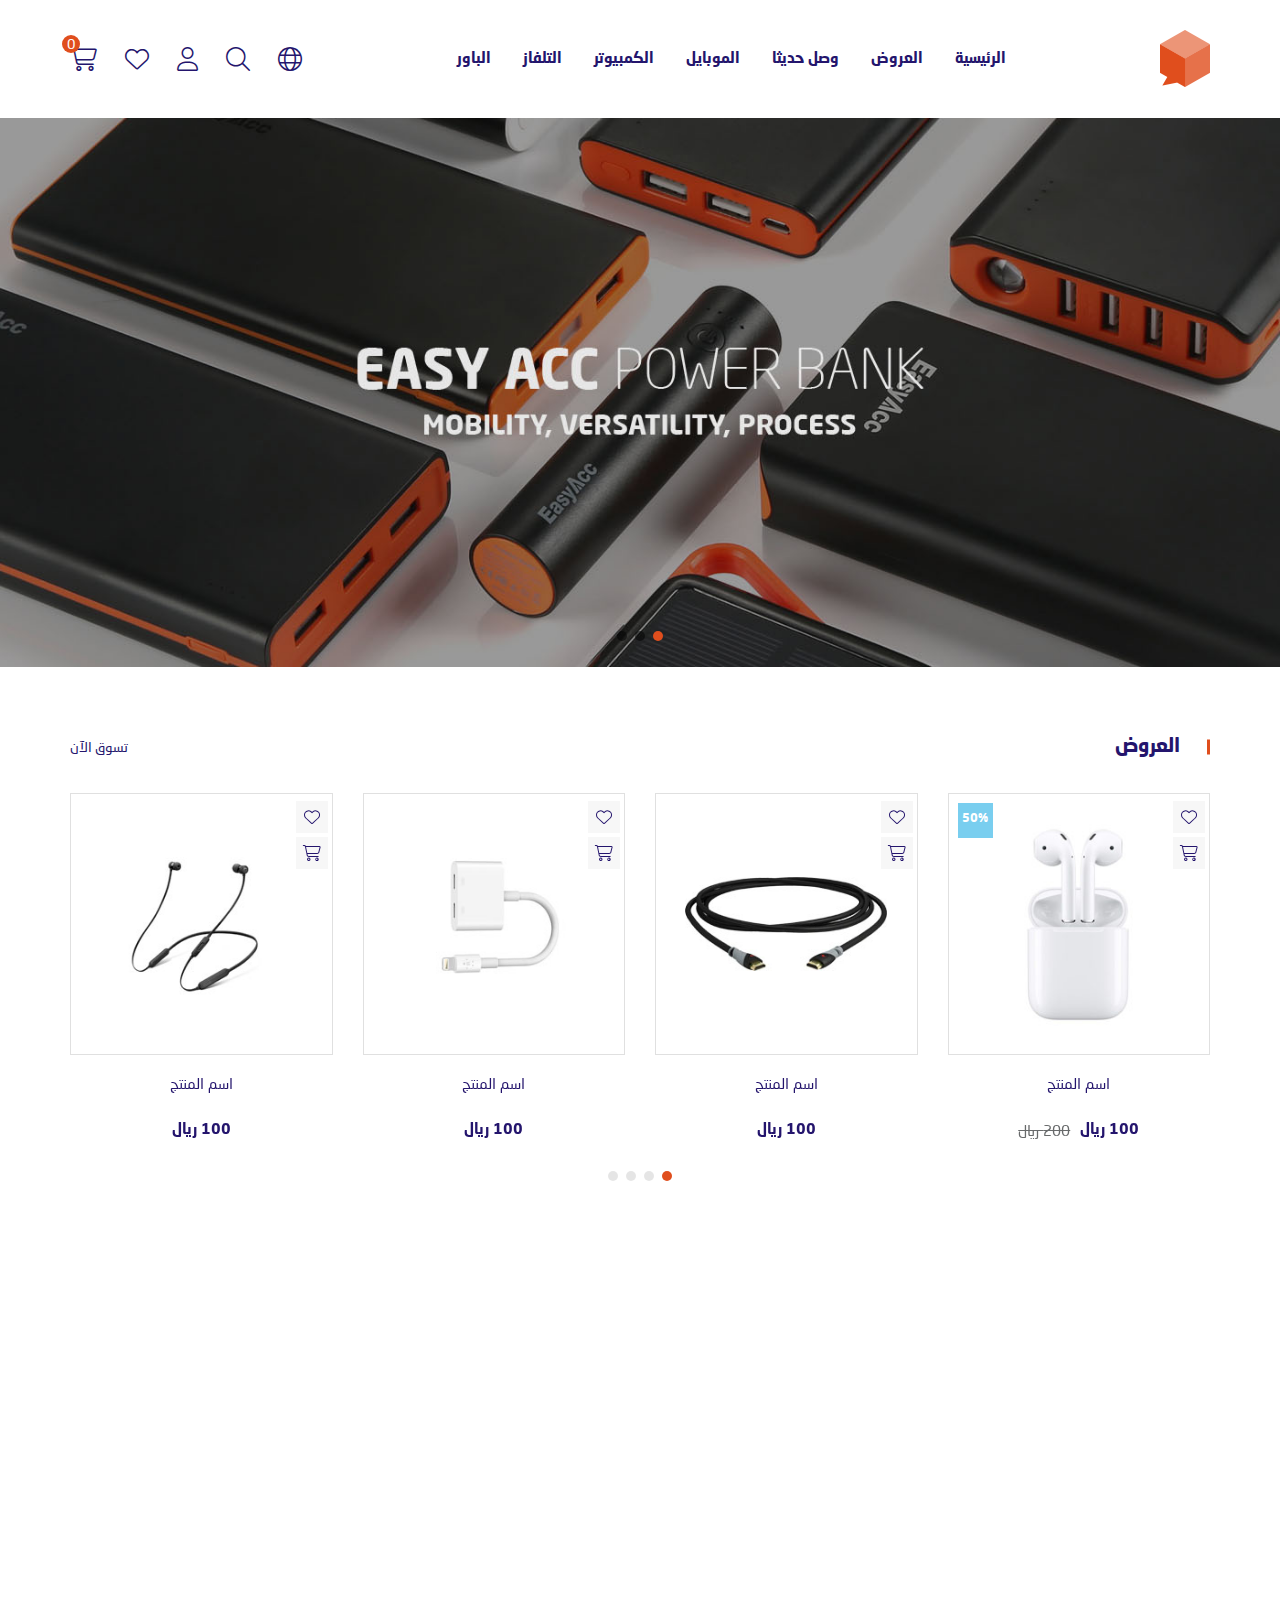
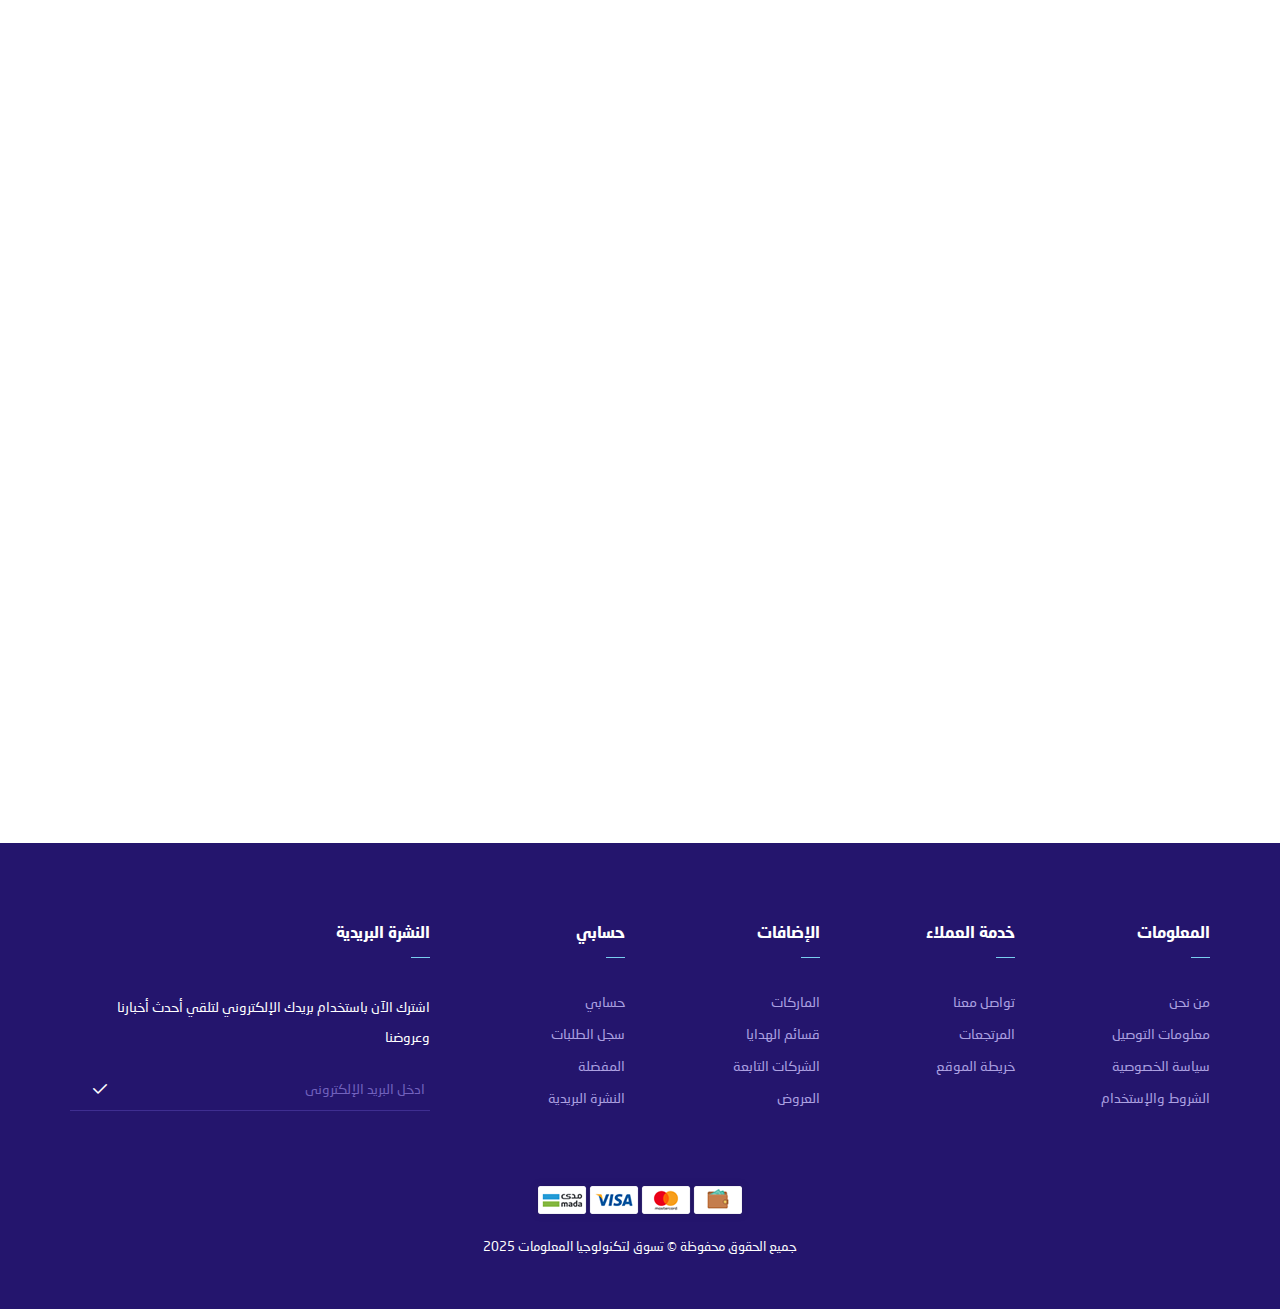
==== index.html @ 984ee5c9 "edit" ====
<!DOCTYPE html>
<html lang="ar" dir="rtl">
  <head>
    <meta charset="utf-8" />
    <meta http-equiv="X-UA-Compatible" content="IE=edge" />
    <meta name="viewport" content="width=device-width, initial-scale=1" />
    <title> demo13</title>
    <link rel="icon" href="images/fav.png" type="image/png" />
   
    <link rel="stylesheet" href="css/bootstrap.css" />
    <link rel="stylesheet" href="css/bootstrap-rtl.min.css" />
    <link rel="stylesheet" href="css/all.min.css" />
    <link rel="stylesheet" href="css/fonts.css" />
    <link rel="stylesheet" href="css/animate.css" />
    <link rel="stylesheet" href="css/swiper.min.css" />
    <link rel="stylesheet" href="css/style.css" />
  </head>
  <body>
    <!-- preloader -->
    <div class="preloader">
      <div class="progress">
        <div class="progress-bar"></div>
      </div>
    </div>
    <!-- preloader -->
    <!-- header section -->
    <header>
      <div class="top-header">
        <div class="search-content">
          <div class="container">
            <form class="search-section">
              <input class="search-input" type="text" placeholder=" بحث ... " />
              <button class="search-button ">
                <i class="fa-light fa-magnifying-glass search-icon"></i>
              </button>
            </form>
          </div>
        </div>
        <div class="container">
          <div class="nav-header">
            <div class="img-logo">
              <a href="#">
                <img src="images/logo.png" class="img-responsive" alt="logo">
              </a>
            </div>
            <!-- navigation  -->
            <div class="navgition">
              <div class="bars-icon menu-id">
                <span class="line line-1"></span>
                <span class="line line-2"></span>
                <span class="line line-3"></span>
              </div>
              <ul class="big-menu list-unstyled">
                <li>
                  <a href="index.html"> الرئيسية </a>
                </li>
                <li>
                  <a href="#"> العروض </a>
                </li>
                <li>
                  <a href="#"> وصل حديثا </a>
                </li>
               
                <li>
                  <a href="#"> الموبايل </a>
                </li>
                <li>
                  <a href="#"> الكمبيوتر </a>
                </li>
                <li>
                  <a href="#"> التلفاز </a>
                </li>
                <li>
                  <a href="#"> الباور </a>
                </li>
               
              </ul>
            </div>
            <!-- navigation  -->
            <!-- header-icons-section -->
            <ul class="top-header-list">
              <li class="hidden-lg hidden-md">
                <div class="bars-icon menu-id">
                  <span class="line line-1"></span>
                  <span class="line line-2"></span>
                  <span class="line line-3"></span>
                </div>
              </li>
              <li>
                <div class="dropdown-div ">
                  <button class="dropbtn">
                    <i class="fa-light fa-globe top-header-list-icon"></i>
                  </button>
                  <div class="dropdown-content">
                    <a href="index.html" class="dropdown-link">العربية  </a>
                    <a href="index-en.html" class="dropdown-link"> English </a>
                  </div>
                </div>
              </li>
              <li>
                <button class="search-btn"></button>
              </li>
              <li>
                <div class="dropdown-div ">
                  <button class="dropbtn">
                    <i class="fa-light fa-user  top-header-list-icon"></i>
                  </button>
                  <div class="dropdown-content">
                    <a href="#" class="dropdown-link">تسجيل دخول  </a>
                    <a href="#" class="dropdown-link"> تسجيل جديد </a>
                  </div>
                </div>
              </li>
              <li class="hidden-in-mobile-icon">
                <a href="#">
                  <i class="fa-light fa-heart top-header-list-icon"></i>
                </a>
              </li>
              <li>
                <div class="cart-div">
                  <a href="#">
                    <i class="fa-light fa-cart-shopping top-header-list-icon"></i>
                  </a>
                  <span class="cart-number">
                    0
                  </span>
                </div>
                
              </li>
            </ul>
            <!-- header-icons-section -->
          </div>
        </div>
      </div>
      <!-- end top header-->
    </header>
    <!-- header section     -->
    <!-- main-slider -->
    <main class="main-slider">
      
        <div class="swiper-cont">
          <div class="swiper-container">
            <div class="swiper-wrapper">
              <div class="swiper-slide">
                <div class="main">
                  <div class="pro-img">
                    <a href="#">
                      <img src="images/main-slider/01.jpg" class="img-responsive main-slider-img" alt="slider img" />
                    </a>
                  </div>
                </div>
              </div>
              <div class="swiper-slide">
                <div class="main">
                  <div class="pro-img">
                    <a href="#">
                      <img src="images/main-slider/01.jpg" class="img-responsive main-slider-img" alt="slider img" />
                    </a>
                  </div>
                </div>
              </div>
              <div class="swiper-slide">
                <div class="main">
                  <div class="pro-img">
                    <a href="#">
                      <img src="images/main-slider/01.jpg" class="img-responsive main-slider-img" alt="slider img" />
                    </a>
                  </div>
                </div>
              </div>
            </div>
            <div class="swiper-pagination"></div>
          </div>
        </div>
      
    </main>
    <!-- main-slider -->
    <!-- offers section -->
    <div class="offers-section wow fadeInDown">
      <div class="container">
        <div class="slider-title-bar">
          <h2 class="slider-title  "> العروض</h2>
          <a href="#" class="more-link">
            تسوق الآن
          </a>
        </div>
       
        <div class="offers-slider">
          <div class="swiper-container">
            <div class="swiper-wrapper">
              <div class="swiper-slide">
                <div class="product-block">
                  <div class="product-figure">
                    <a href="#" class="product-link">
                      <img class="img-responsive product-img" alt="best seller img" src="images/products/01.jpg" />
                    </a>
                    <span class="discount"> 50% </span>
                    <div class="cat-fav-btns">
                      <button class="fc-btn">
                        <i class="fa-light fa-heart"></i>
                      </button>
                      <button class="fc-btn">
                        <i class="fa-light fa-cart-shopping"></i>
                      </button>
                    </div>
                  </div>
                  <div class="product-text">
                    <div class="product-name-div">
                      <a href="#" class="product-name"> اسم المنتج </a>
                   </div>
                    <div class="price">
                      <span class="new-price"> 100 ريال </span>
                      <span class="old-price"> 200 ريال </span>
                    </div>
                  </div>
                </div>
              </div>
              <div class="swiper-slide">
                <div class="product-block">
                  <div class="product-figure">
                    <a href="#" class="product-link">
                      <img class="img-responsive product-img" alt="best seller img" src="images/products/02.jpg" />
                    </a>
                   
                    <div class="cat-fav-btns">
                      <button class="fc-btn">
                        <i class="fa-light fa-heart"></i>
                      </button>
                      <button class="fc-btn">
                        <i class="fa-light fa-cart-shopping"></i>
                      </button>
                    </div>
                  </div>
                  <div class="product-text">
                    <div class="product-name-div">
                      <a href="#" class="product-name"> اسم المنتج </a>
                   </div>
                    <div class="price">
                      <span class="new-price"> 100 ريال </span>
                     
                    </div>
                  </div>
                </div>
              </div>
              <div class="swiper-slide">
                <div class="product-block">
                  <div class="product-figure">
                    <a href="#" class="product-link">
                      <img class="img-responsive product-img" alt="best seller img" src="images/products/03.jpg" />
                    </a>
                  
                    <div class="cat-fav-btns">
                      <button class="fc-btn">
                        <i class="fa-light fa-heart"></i>
                      </button>
                      <button class="fc-btn">
                        <i class="fa-light fa-cart-shopping"></i>
                      </button>
                    </div>
                  </div>
                  <div class="product-text">
                    <div class="product-name-div">
                      <a href="#" class="product-name"> اسم المنتج </a>
                   </div>
                    <div class="price">
                      <span class="new-price"> 100 ريال </span>
                     
                    </div>
                  </div>
                </div>
              </div>
              <div class="swiper-slide">
                <div class="product-block">
                  <div class="product-figure">
                    <a href="#" class="product-link">
                      <img class="img-responsive product-img" alt="best seller img" src="images/products/04.jpg" />
                    </a>
                   
                    <div class="cat-fav-btns">
                      <button class="fc-btn">
                        <i class="fa-light fa-heart"></i>
                      </button>
                      <button class="fc-btn">
                        <i class="fa-light fa-cart-shopping"></i>
                      </button>
                    </div>
                  </div>
                  <div class="product-text">
                    <div class="product-name-div">
                      <a href="#" class="product-name"> اسم المنتج </a>
                   </div>
                    <div class="price">
                      <span class="new-price"> 100 ريال </span>
                     
                    </div>
                  </div>
                </div>
              </div>
            </div>
          </div>
          <div class="swiper-pagination"></div>
          <div class="swiper-btn-prev swiper-btn">
            <span class="lnr lnr-chevron-right"></span>
          </div>
          <div class="swiper-btn-next swiper-btn">
            <span class="lnr lnr-chevron-left"></span>
          </div>
        </div>
      </div>
    </div>
    <!-- offers section -->
     <!-- banners section -->
      <div class="banners-section wow fadeInDown">
        <div class="container">
          <div class="banners-content">
            <div class="banner-block">
              <a href="#">
                <img class="img-responsive banner-img" src="images/banners/01.jpg" alt="banner image">
              </a>
            </div>
            <div class="banner-block">
              <a href="#">
                <img class="img-responsive banner-img" src="images/banners/02.jpg" alt="banner image">
              </a>
            </div>
            <div class="banner-block">
              <a href="#">
                <img class="img-responsive banner-img" src="images/banners/03.jpg" alt="banner image">
              </a>
            </div>
          </div>
        </div>
      </div>
       <!-- banners section -->
            <!-- power section -->
    <div class="power-section wow fadeInDown">
      <div class="container">
        <div class="slider-title-bar">
          <h2 class="slider-title  "> الباور</h2>
          <a href="#" class="more-link">
           تسوق الآن
          </a>
        </div>
       
        <div class="power-slider">
          <div class="swiper-container">
            <div class="swiper-wrapper">
              <div class="swiper-slide">
                <div class="product-block">
                  <div class="product-figure">
                    <a href="#" class="product-link">
                      <img class="img-responsive product-img" alt="best seller img" src="images/products/05.jpg" />
                    </a>
                  
                    <div class="cat-fav-btns">
                      <button class="fc-btn">
                        <i class="fa-light fa-heart"></i>
                      </button>
                      <button class="fc-btn">
                        <i class="fa-light fa-cart-shopping"></i>
                      </button>
                    </div>
                  </div>
                  <div class="product-text">
                    <div class="product-name-div">
                      <a href="#" class="product-name"> اسم المنتج </a>
                   </div>
                    <div class="price">
                      <span class="new-price"> 100 ريال </span>
                    
                    </div>
                  </div>
                </div>
              </div>
              <div class="swiper-slide">
                <div class="product-block">
                  <div class="product-figure">
                    <a href="#" class="product-link">
                      <img class="img-responsive product-img" alt="best seller img" src="images/products/06.jpg" />
                    </a>
                   
                    <div class="cat-fav-btns">
                      <button class="fc-btn">
                        <i class="fa-light fa-heart"></i>
                      </button>
                      <button class="fc-btn">
                        <i class="fa-light fa-cart-shopping"></i>
                      </button>
                    </div>
                  </div>
                  <div class="product-text">
                    <div class="product-name-div">
                      <a href="#" class="product-name"> اسم المنتج </a>
                   </div>
                    <div class="price">
                      <span class="new-price"> 100 ريال </span>
                     
                    </div>
                  </div>
                </div>
              </div>
              <div class="swiper-slide">
                <div class="product-block">
                  <div class="product-figure">
                    <a href="#" class="product-link">
                      <img class="img-responsive product-img" alt="best seller img" src="images/products/07.jpg" />
                    </a>
                  
                    <div class="cat-fav-btns">
                      <button class="fc-btn">
                        <i class="fa-light fa-heart"></i>
                      </button>
                      <button class="fc-btn">
                        <i class="fa-light fa-cart-shopping"></i>
                      </button>
                    </div>
                  </div>
                  <div class="product-text">
                    <div class="product-name-div">
                      <a href="#" class="product-name"> اسم المنتج </a>
                   </div>
                    <div class="price">
                      <span class="new-price"> 100 ريال </span>
                     
                    </div>
                  </div>
                </div>
              </div>
              <div class="swiper-slide">
                <div class="product-block">
                  <div class="product-figure">
                    <a href="#" class="product-link">
                      <img class="img-responsive product-img" alt="best seller img" src="images/products/08.jpg" />
                    </a>
                   
                    <div class="cat-fav-btns">
                      <button class="fc-btn">
                        <i class="fa-light fa-heart"></i>
                      </button>
                      <button class="fc-btn">
                        <i class="fa-light fa-cart-shopping"></i>
                      </button>
                    </div>
                  </div>
                  <div class="product-text">
                    <div class="product-name-div">
                      <a href="#" class="product-name"> اسم المنتج </a>
                   </div>
                    <div class="price">
                      <span class="new-price"> 100 ريال </span>
                     
                    </div>
                  </div>
                </div>
              </div>
            </div>
          </div>
          <div class="swiper-pagination"></div>
          <div class="swiper-btn-prev swiper-btn">
            <span class="lnr lnr-chevron-right"></span>
          </div>
          <div class="swiper-btn-next swiper-btn">
            <span class="lnr lnr-chevron-left"></span>
          </div>
        </div>
      </div>
    </div>
    <!-- power section -->
    <!-- features-section -->
    <div class="features-section wow fadeInDown">
    <div class="container ">
      <div class="features-content">
   
        <div class="feature-block">
         <img class="feature-icon" src="images/features/01.png" alt="feature-icon">
         
            <h3 class="feature-title"> الدفع عند التسليم </h3>
            <p class="feature-note">نحن ندعم الدفع النقدي عند التسليم  </p>
          
        </div>
        <div class="feature-block">
          <img class="feature-icon" src="images/features/02.png" alt="feature-icon">
          
             <h3 class="feature-title"> شحن مجاني </h3>
             <p class="feature-note"> شحن مجاني للطلبات الأكثر من 1000 ريال </p>
           
         </div>
         <div class="feature-block">
          <img class="feature-icon" src="images/features/03.png" alt="feature-icon">
          
             <h3 class="feature-title"> جودة المنتج </h3>
             <p class="feature-note"> منتجات مميزة ومصممة بشكل جيد </p>
           
         </div>
      </div>
    </div>
         
  </div>
    <!-- features-section -->
    <!-- footer section -->
    <footer class="footer-section">
      <div class="container">
        <div class="footer-cont">
          <div class="row">
            <div class="col-md-2  col-xs-12">
              <div class="nav-foot-cont">
                <h2 class="nav-foot-header nav-accordion footer-accordion">المعلومات</h2>
                <ul class="nav-foot nav-wrap list-unstyled footer-panel">
                  <li class="nav-foot-li">
                    <a href="#" class="nav-foot-link"> من نحن </a>
                  </li>
                  <li class="nav-foot-li">
                    <a href="#" class="nav-foot-link"> معلومات التوصيل </a>
                  </li>
                  <li class="nav-foot-li">
                    <a href="#" class="nav-foot-link"> سياسة الخصوصية </a>
                  </li>
                  <li class="nav-foot-li">
                    <a href="#" class="nav-foot-link"> الشروط والإستخدام </a>
                  </li>
                </ul>
              </div>
            </div>
            <div class="col-md-2  col-xs-12">
              <div class="nav-foot-cont">
                <h2 class="nav-foot-header nav-accordion footer-accordion">خدمة العملاء</h2>
                <ul class="nav-foot nav-wrap list-unstyled footer-panel">
                  <li class="nav-foot-li">
                    <a href="#" class="nav-foot-link"> تواصل معنا</a>
                  </li>
                  <li class="nav-foot-li">
                    <a href="#" class="nav-foot-link"> المرتجعات </a>
                  </li>
                  <li class="nav-foot-li">
                    <a href="#" class="nav-foot-link"> خريطة الموقع </a>
                  </li>
                 
                </ul>
              </div>
            </div>
            <div class="col-md-2  col-xs-12">
              <div class="nav-foot-cont">
                <h2 class="nav-foot-header nav-accordion footer-accordion">الإضافات</h2>
                <ul class="nav-foot nav-wrap list-unstyled footer-panel">
                  <li class="nav-foot-li">
                    <a href="#" class="nav-foot-link"> الماركات</a>
                  </li>
                  <li class="nav-foot-li">
                    <a href="#" class="nav-foot-link"> قسائم الهدايا </a>
                  </li>
                  <li class="nav-foot-li">
                    <a href="#" class="nav-foot-link">  الشركات التابعة </a>
                  </li>
                  <li class="nav-foot-li">
                    <a href="#" class="nav-foot-link">  العروض  </a>
                  </li>
                </ul>
              </div>
            </div>
            <div class="col-md-2  col-xs-12">
              <div class="nav-foot-cont">
                <h2 class="nav-foot-header nav-accordion footer-accordion"> حسابي </h2>
                <ul class="nav-foot nav-wrap list-unstyled footer-panel">
                  <li class="nav-foot-li">
                    <a href="#" class="nav-foot-link"> حسابي </a>
                  </li>
                  <li class="nav-foot-li">
                    <a href="#" class="nav-foot-link"> سجل الطلبات </a>
                  </li>
                  <li class="nav-foot-li">
                    <a href="#" class="nav-foot-link"> المفضلة </a>
                  </li>
                  <li class="nav-foot-li">
                    <a href="#" class="nav-foot-link"> النشرة البريدية </a>
                  </li>
                </ul>
              </div>
            </div>
            <div class="col-md-4  col-xs-12">
              <div class="nav-foot-cont">
                <h2 class="nav-foot-header-2"> النشرة البريدية </h2>
                <span class="newsletter-note"> اشترك الآن باستخدام بريدك الإلكتروني لتلقي أحدث أخبارنا وعروضنا</span>
                <div class="newsletter-input-div">
                  <input type="text" class="newsletter-input" placeholder="ادخل البريد الإلكتروني">
                  <button class="newsletter-btn">
                    <i class="fa-regular fa-check"></i>
                  </button>
                </div>
             
              </div>
            </div>
          </div>
        
          <div class="copy-flex">
            
              <div class="copy-flex-content">
                <a href="#">
                  <img src="images/pay.png" alt="payment">
                </a>
                <div class="copy-right">جميع الحقوق محفوظة © تسوق لتكنولوجيا المعلومات 2025 </div>
               
              </div>
           
          </div>
        </div>
      </div>
    </footer>
    <!-- footer section -->
    <!-- arrow to top -->
    <a class="arrow-top">
      <i class="fa-regular fa-arrow-up arrow-top-arrow"></i>
    </a>
    <!-- arrow to top -->
    <script src="js/jquery-3.4.1.min.js"></script>
    <script src="js/bootstrap.min.js"></script>
    <script src="js/wow.min.js"></script>
    <script src="js/swiper.min.js"></script>
    <script src="js/script.js"></script>
  </body>
</html>
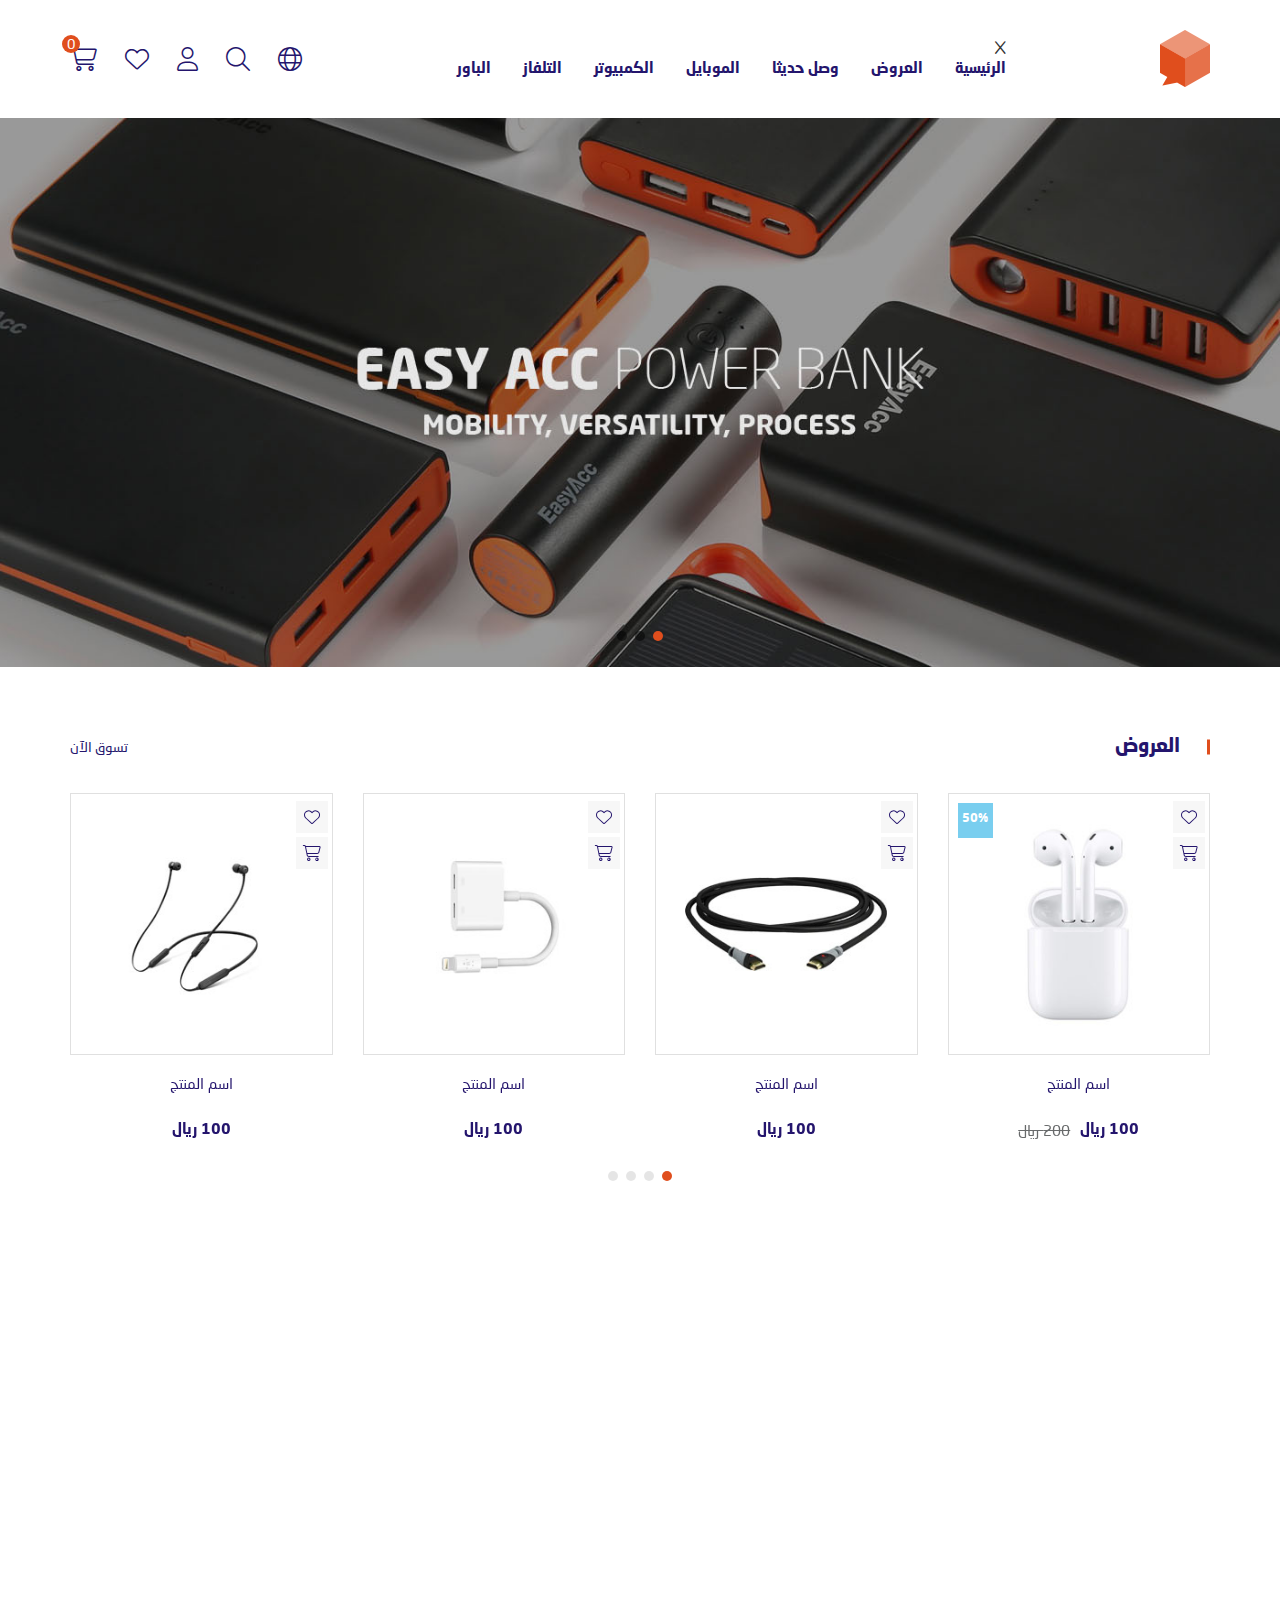
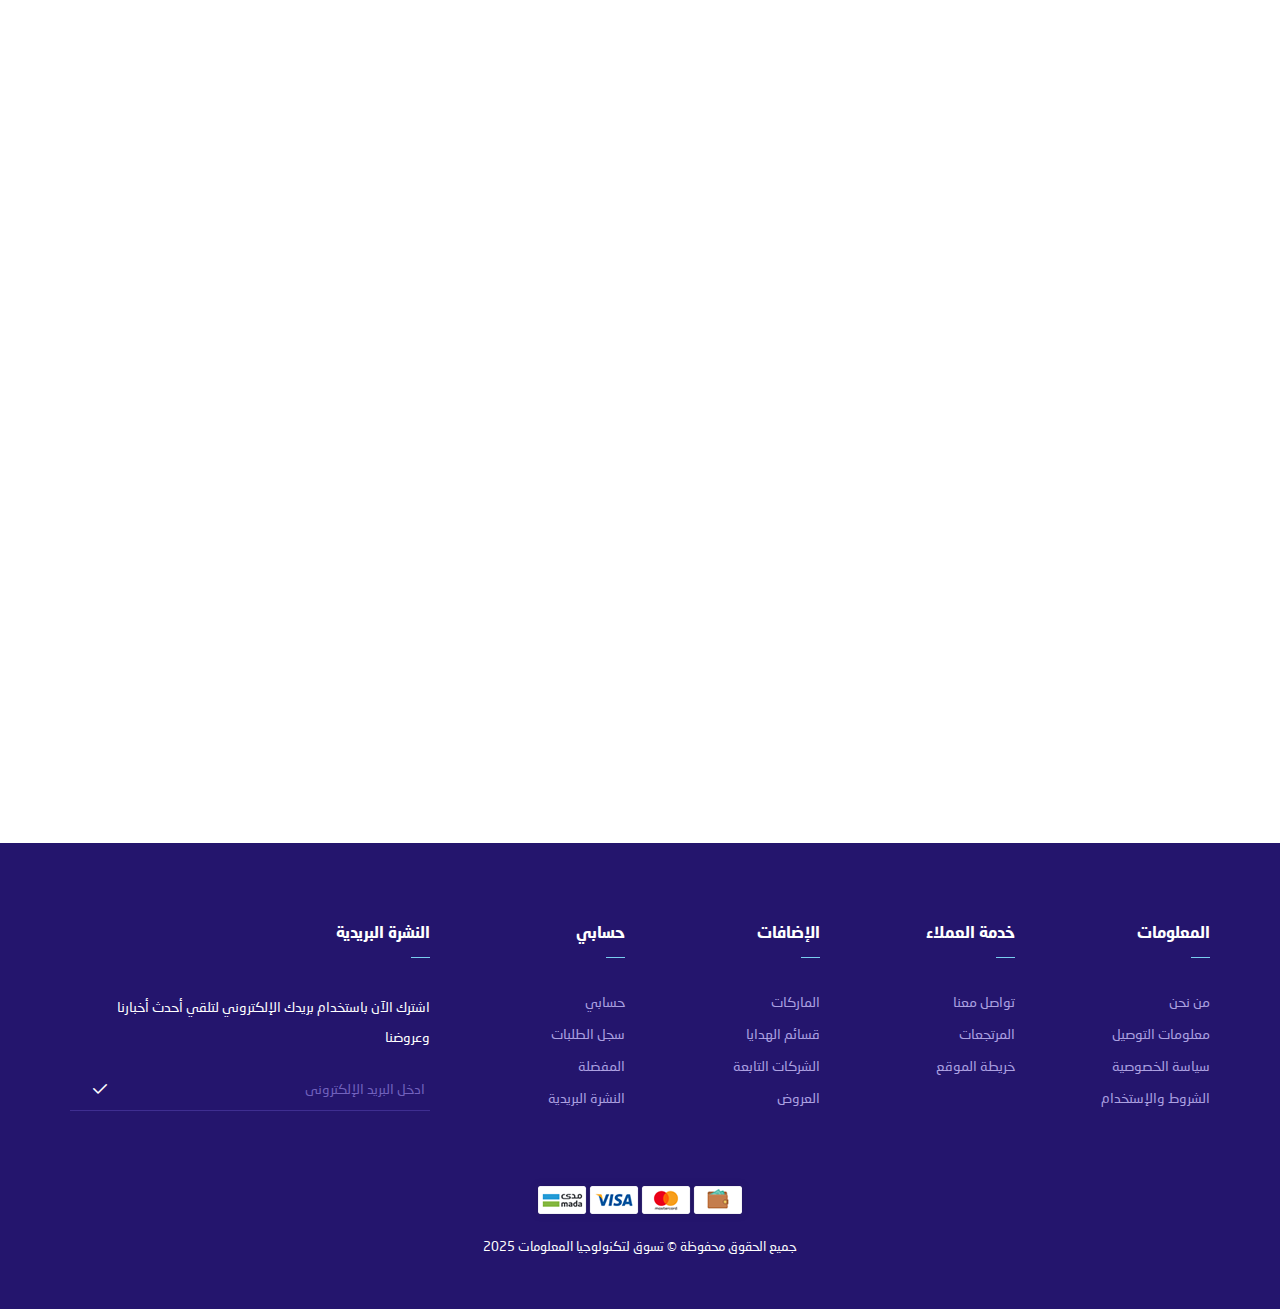
==== commit 874eee38: "edit" ====
--- a/index.html
+++ b/index.html
@@ -45,11 +45,7 @@
             </div>
             <!-- navigation  -->
             <div class="navgition">
-              <div class="bars-icon menu-id">
-                <span class="line line-1"></span>
-                <span class="line line-2"></span>
-                <span class="line line-3"></span>
-              </div>
+              <i class="fa-regular fa-x menu-id bars-icon"></i>
               <ul class="big-menu list-unstyled">
                 <li>
                   <a href="index.html"> الرئيسية </a>
@@ -80,11 +76,7 @@
             <!-- header-icons-section -->
             <ul class="top-header-list">
               <li class="hidden-lg hidden-md">
-                <div class="bars-icon menu-id">
-                  <span class="line line-1"></span>
-                  <span class="line line-2"></span>
-                  <span class="line line-3"></span>
-                </div>
+               <i class="fa-light fa-bars menu-id"></i>
               </li>
               <li>
                 <div class="dropdown-div ">
--- a/css/style.css
+++ b/css/style.css
@@ -1178,6 +1178,7 @@
 	  position: absolute;
 	  top: 37px;
 	  inset-inline-end: 20px;
+	  font-size: 20px;
 	}
 	.line {
 	  background-color: var(--main-color);
@@ -1270,7 +1271,8 @@
 	}
   
 	.newsletter-note {
-	  font-size: 13px;
+		font-size: 13px;
+	  text-align: center;
 	}
 	.newsletter-input-div {
 	  
@@ -1409,4 +1411,15 @@
 	color: #fff;
   }
  
-
+  @media (min-width: 765px) and (max-width: 994px) {
+	.banners-content{
+		display: grid;
+		grid-template-columns: repeat(3,1fr);
+		gap:15px;
+	}
+	.features-content{
+		display: grid;
+		grid-template-columns: repeat(3,1fr);
+		gap:15px;
+	}
+  }
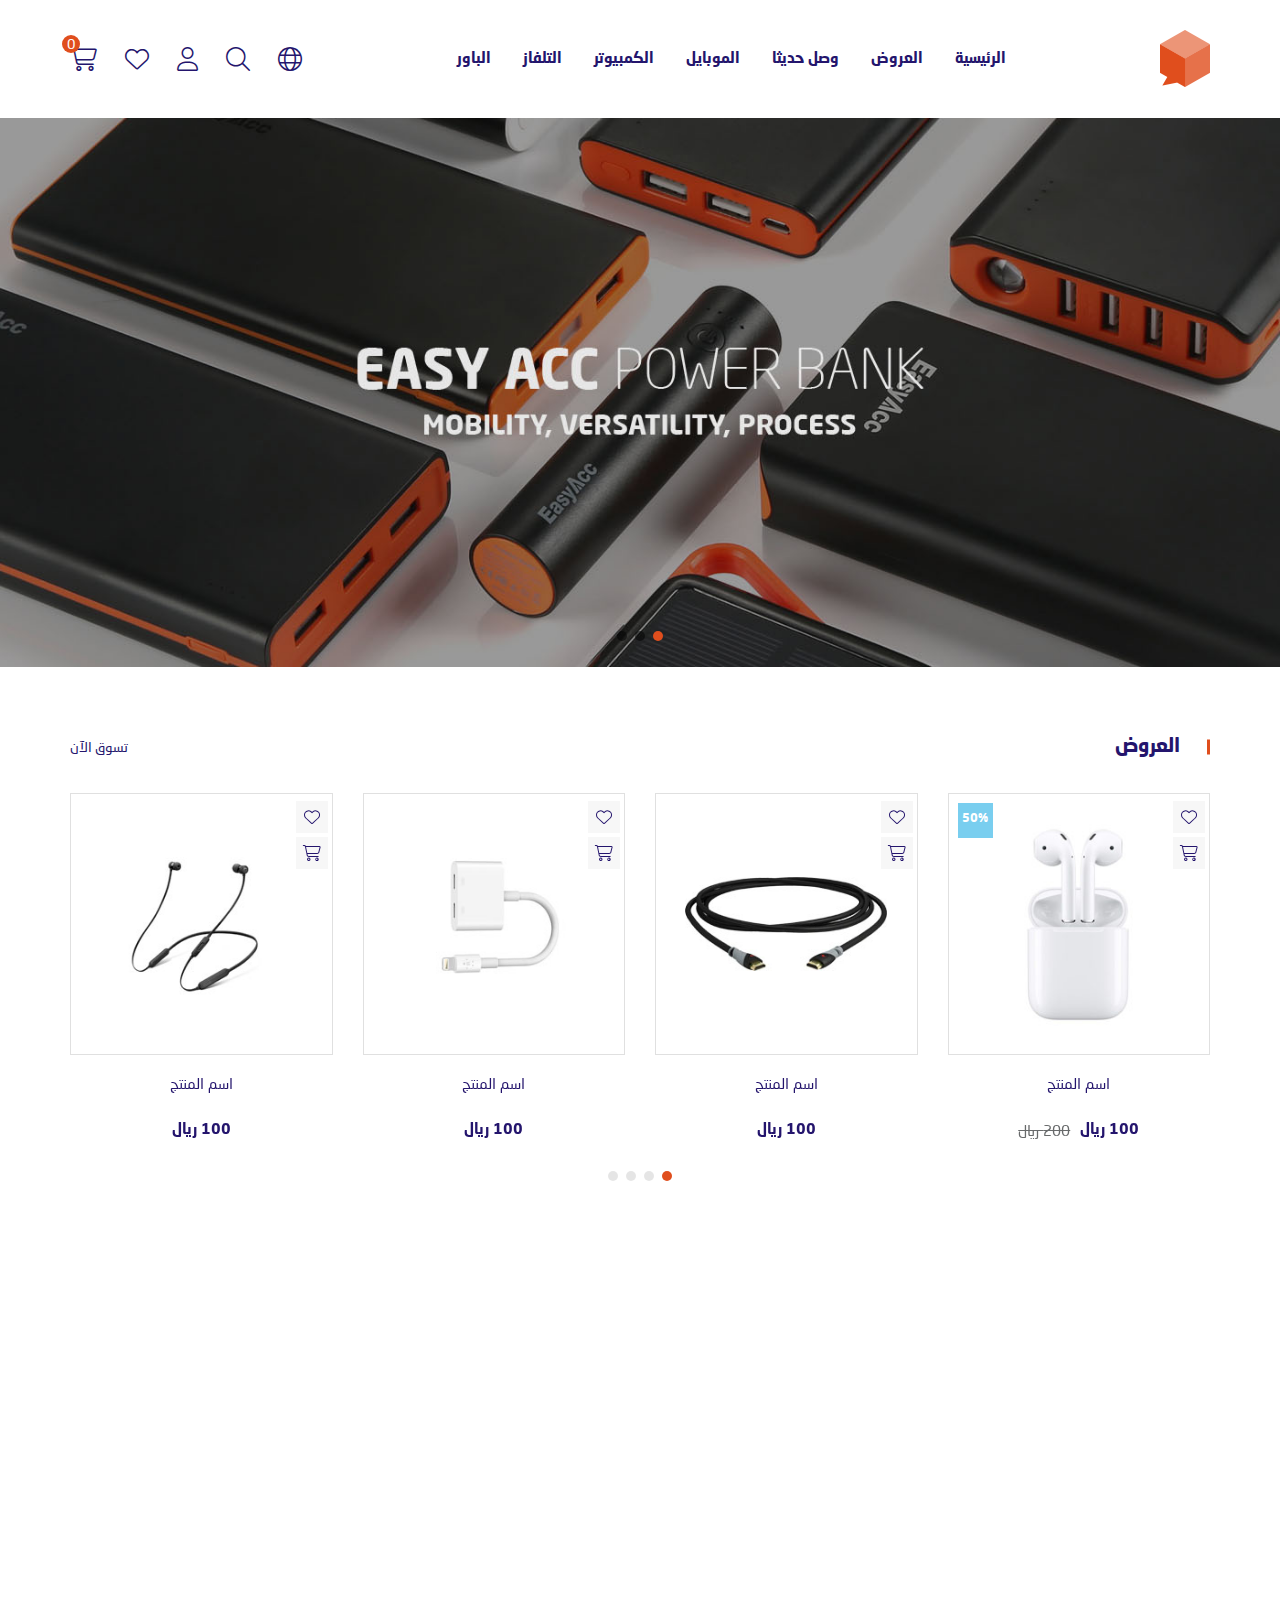
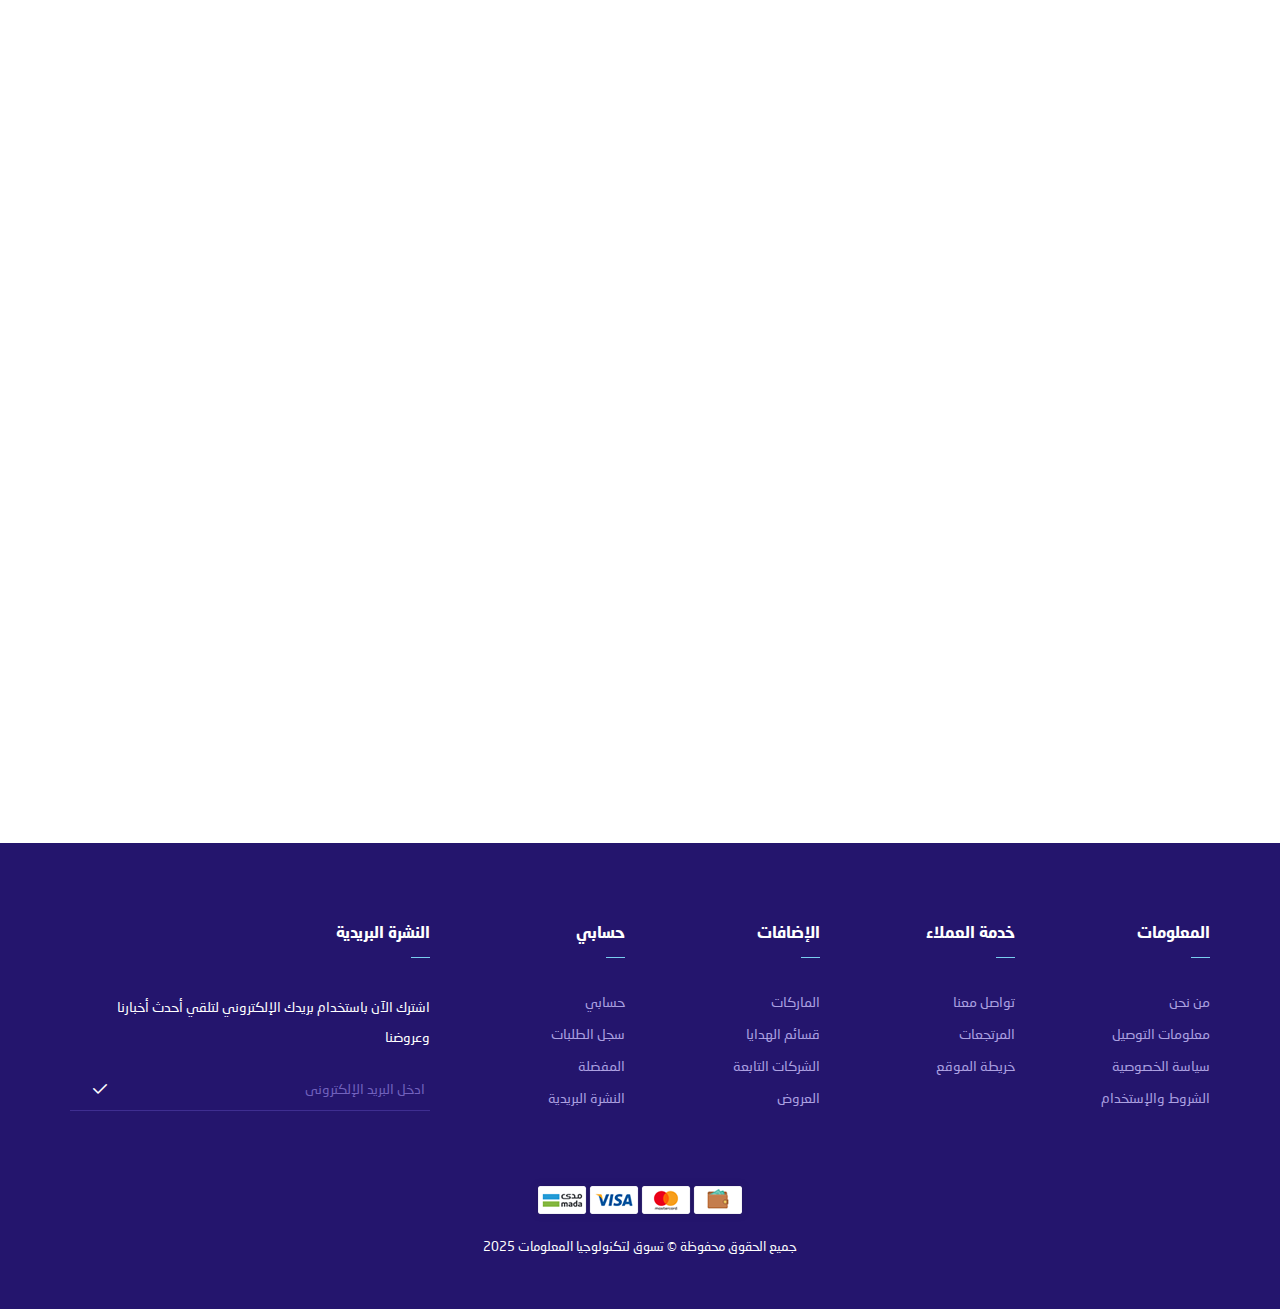
==== commit 256a92bb: "edit" ====
--- a/index.html
+++ b/index.html
@@ -45,7 +45,7 @@
             </div>
             <!-- navigation  -->
             <div class="navgition">
-              <i class="fa-regular fa-x menu-id bars-icon"></i>
+              <i class="fa-regular fa-x menu-id bars-icon hidden-lg hidden-md"></i>
               <ul class="big-menu list-unstyled">
                 <li>
                   <a href="index.html"> الرئيسية </a>
